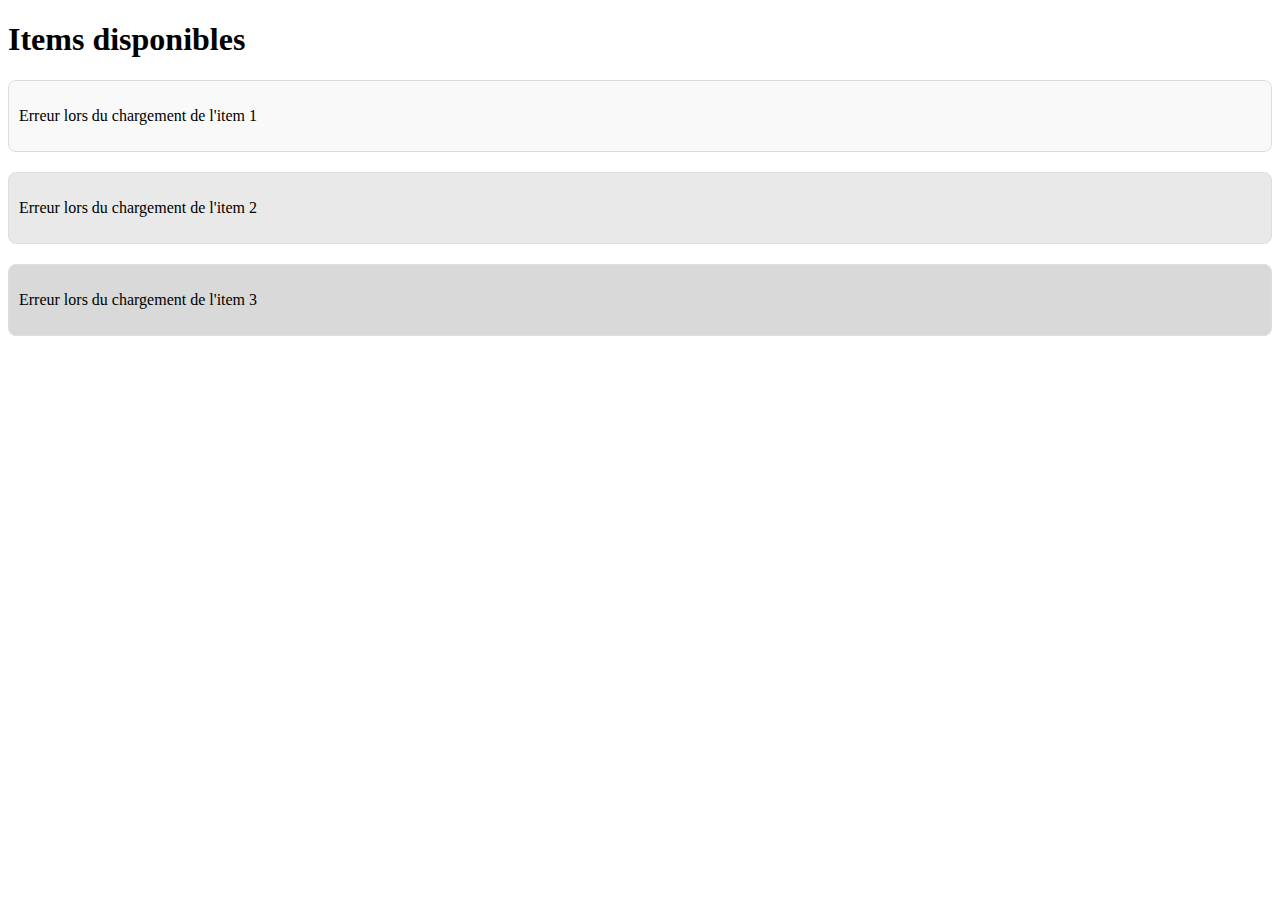
==== index.html @ 7828259c "[ADD] commencement ajoute des element grace à API et affciher" ====
<!DOCTYPE html>
<html lang="fr">
<head>
    <meta charset="UTF-8">
    <meta name="viewport" content="width=device-width, initial-scale=1.0">
    <title>Items de KeduFron't</title>
    <link rel="stylesheet" href="style.css">
</head>
<body>
    <h1>Items disponibles</h1>
    <div id="item1" class="item-container"></div>
    <div id="item2" class="item-container"></div>
    <div id="item3" class="item-container"></div>

    <script src="script.js"></script>
</body>
</html>
---- style.css ----
.item-container {
    border: 1px solid #ddd;
    padding: 10px;
    margin-bottom: 20px;
    border-radius: 8px;
}

#item1 {
    background-color: #f9f9f9;
}

#item2 {
    background-color: #e9e9e9;
}

#item3 {
    background-color: #d9d9d9;
}

.item-img {
    width: 100%;
    max-width: 200px;
    height: auto;
    border-radius: 4px;
}

.item-description, .item-price {
    color: #666;
}
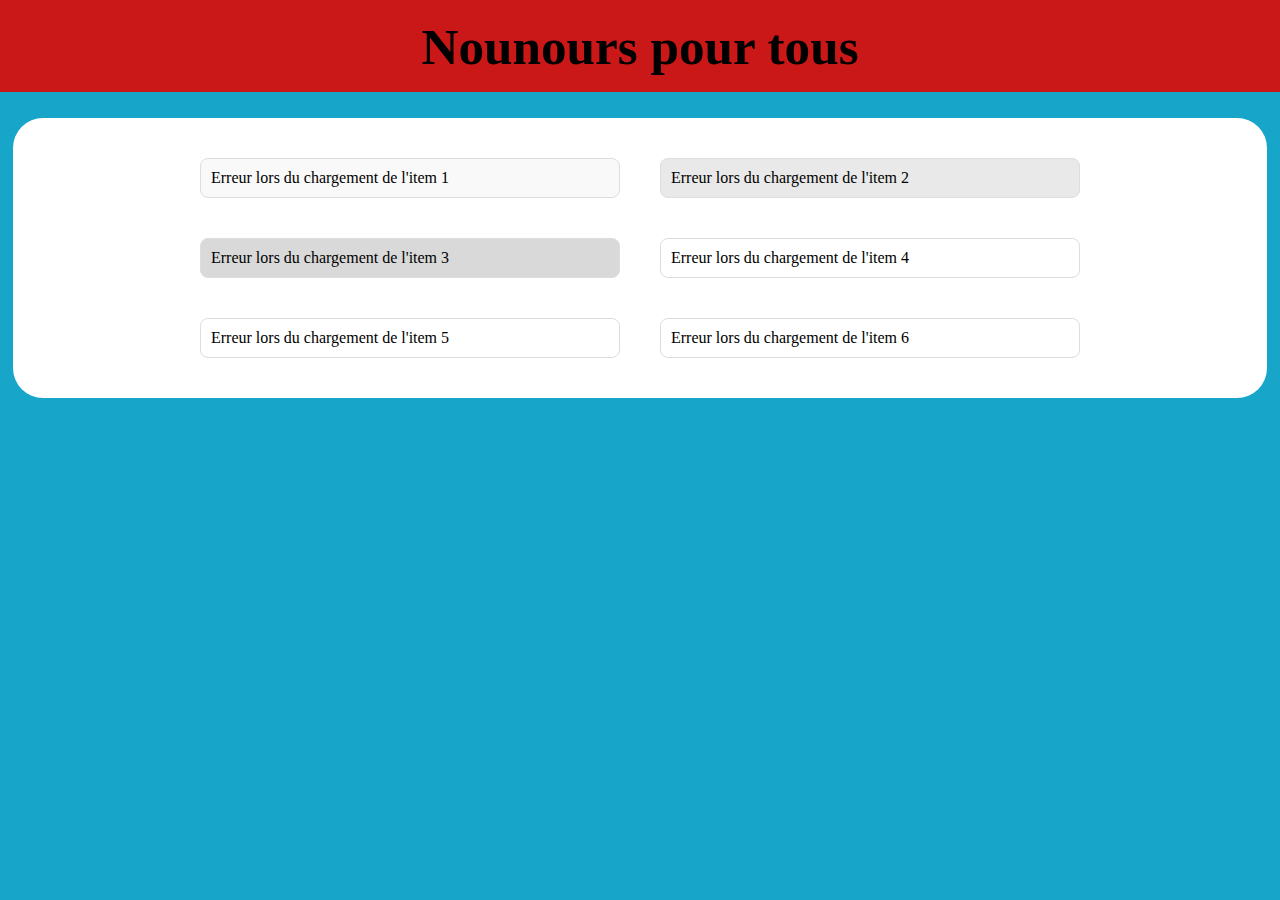
==== commit e1d29a6b: "[ADD] all item in one cadre" ====
--- a/index.html
+++ b/index.html
@@ -6,12 +6,18 @@
     <title>Items de KeduFron't</title>
     <link rel="stylesheet" href="style.css">
 </head>
+<header>
+    <h1 class="titre_header">Nounours pour tous</h1>
+</header>
 <body>
-    <h1>Items disponibles</h1>
-    <div id="item1" class="item-container"></div>
-    <div id="item2" class="item-container"></div>
-    <div id="item3" class="item-container"></div>
-
-    <script src="script.js"></script>
+    <div class="item_all_container">
+        <div id="item1" class="item-container"></div>
+        <div id="item2" class="item-container"></div>
+        <div id="item3" class="item-container"></div>
+        <div id="item4" class="item-container"></div>
+        <div id="item5" class="item-container"></div>
+        <div id="item6" class="item-container"></div>
+        <script src="script.js"></script>
+    </div>
 </body>
 </html>
--- a/style.css
+++ b/style.css
@@ -1,7 +1,48 @@
+* {
+    margin: 0;
+    padding: 0;
+    box-sizing: border-box;
+}
+
+body {
+    background-color: rgb(23, 166, 202)
+}
+
+header {
+    background-color: rgb(202, 23, 23);
+    width: 100%;
+    display: flex;
+    align-items: center;
+    justify-content: center;
+    font-size: 2vw;
+    margin-bottom: 2vw;
+}
+
+.item_all_container {
+    background-color: white;
+    display: flex;
+    margin: 1%;
+    justify-content: center;
+    padding: 20px;
+    height: auto;
+    border-radius: 30px 30px 30px 30px;
+    flex-wrap: wrap;
+}
+
+.titre_header {
+    margin: 1.3vw;
+}
+
 .item-container {
+    display: flex;
+    flex-direction: column;
+    flex-wrap: wrap;
+    width: 420px;
+    height: auto;
     border: 1px solid #ddd;
     padding: 10px;
-    margin-bottom: 20px;
+    margin: 20px;
+    gap: 10px;
     border-radius: 8px;
 }
 
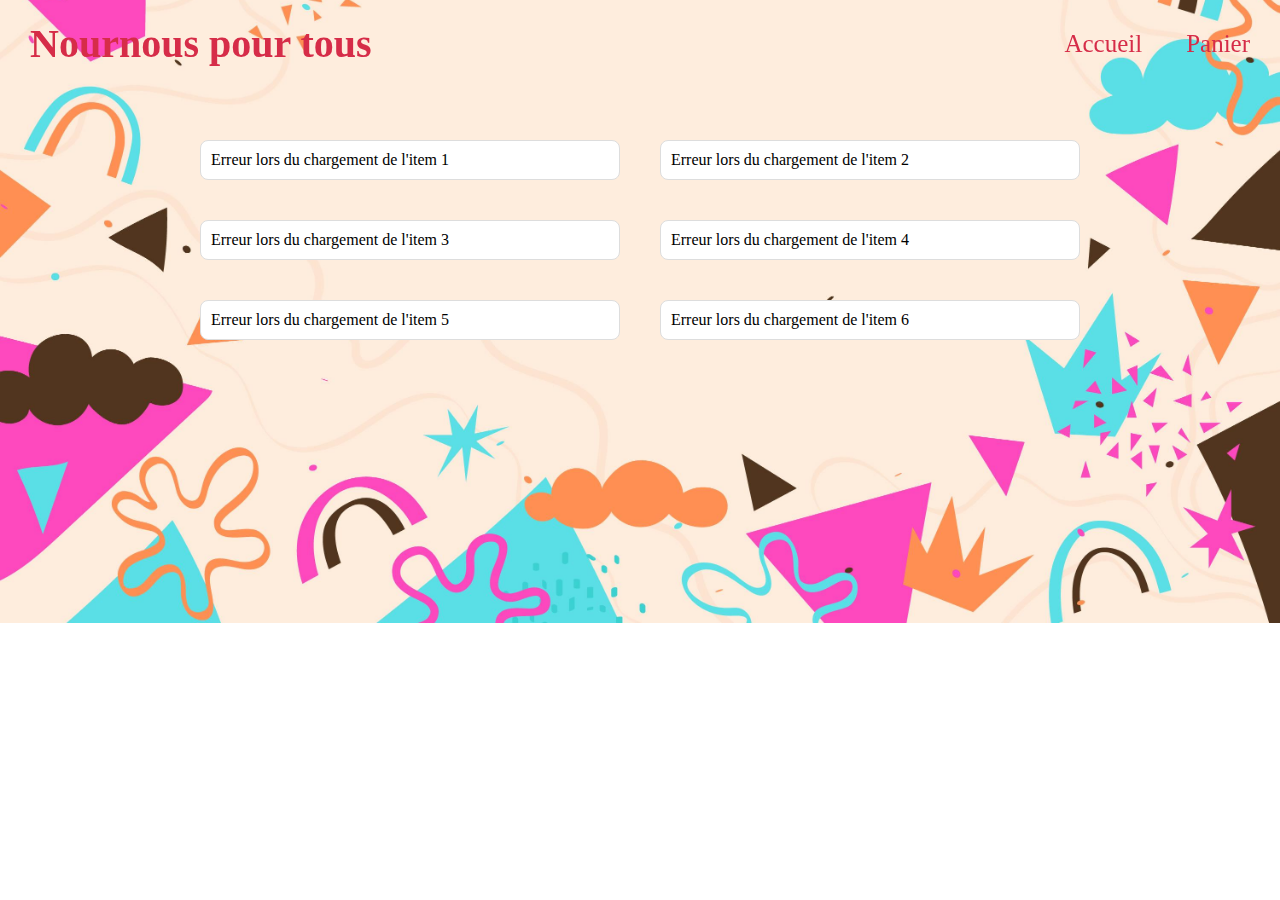
==== commit f55117f7: "[FIX] header && [FIX] main" ====
--- a/index.html
+++ b/index.html
@@ -5,19 +5,26 @@
     <meta name="viewport" content="width=device-width, initial-scale=1.0">
     <title>Items de KeduFron't</title>
     <link rel="stylesheet" href="style.css">
+    <script src="script.js"></script>
 </head>
-<header>
-    <h1 class="titre_header">Nounours pour tous</h1>
-</header>
 <body>
-    <div class="item_all_container">
-        <div id="item1" class="item-container"></div>
-        <div id="item2" class="item-container"></div>
-        <div id="item3" class="item-container"></div>
-        <div id="item4" class="item-container"></div>
-        <div id="item5" class="item-container"></div>
-        <div id="item6" class="item-container"></div>
-        <script src="script.js"></script>
-    </div>
+    <header class="header">
+        <a href="#" class="logo">Nournous pour tous</a>
+        <nav class="navbar">
+            <a href="#">Accueil</a>
+            <a href="#">Panier</a>
+            </a>
+        </nav>
+    </header>
+    <main>
+        <div class="item_all_container">
+            <div id="item1" class="item-container"></div>
+            <div id="item2" class="item-container"></div>
+            <div id="item3" class="item-container"></div>
+            <div id="item4" class="item-container"></div>
+            <div id="item5" class="item-container"></div>
+            <div id="item6" class="item-container"></div>
+        </div>
+    </main>
 </body>
 </html>
--- a/style.css
+++ b/style.css
@@ -5,32 +5,65 @@
 }
 
 body {
-    background-color: rgb(23, 166, 202)
+    height: 100%;
+    width: 100%;
+    background-image: url("font/font.jpg");
+    background-repeat: no-repeat;
+    background-size: cover;
+    background-position: center;
 }
 
-header {
-    background-color: rgb(202, 23, 23);
+.header {
+    position: fixed;
+    top: 0;
+    left: 0;
     width: 100%;
+    padding: 20px 30px;
     display: flex;
+    justify-content: space-between;
     align-items: center;
-    justify-content: center;
-    font-size: 2vw;
-    margin-bottom: 2vw;
+    z-index: 100;
+}
+
+.logo {
+    font-size: 40px;
+    color: rgb(214, 44, 72);
+    text-decoration: none;
+    font-weight: 700;
+}
+
+.navbar a {
+    position: relative;
+    font-size: 25px;
+    color: rgb(214, 44, 72);
+    font-weight: 500;
+    text-decoration: none;
+    margin-left: 40px;
+}
+
+.navbar a::before {
+    content: '';
+    position: absolute;
+    top: 0;
+    left: 0;
+    width: 0;
+    height: 3px;
+    background-color: #ffffff;
+}
+
+.navbar a:hover::before {
+    width: 100%;
 }
 
 .item_all_container {
-    background-color: white;
     display: flex;
     margin: 1%;
+    margin-top: 100px;
     justify-content: center;
     padding: 20px;
     height: auto;
     border-radius: 30px 30px 30px 30px;
     flex-wrap: wrap;
-}
-
-.titre_header {
-    margin: 1.3vw;
 }
 
 .item-container {
@@ -44,25 +77,16 @@
     margin: 20px;
     gap: 10px;
     border-radius: 8px;
-}
-
-#item1 {
-    background-color: #f9f9f9;
-}
-
-#item2 {
-    background-color: #e9e9e9;
-}
-
-#item3 {
-    background-color: #d9d9d9;
+    background-color: #ffffff;
 }
 
 .item-img {
     width: 100%;
     max-width: 200px;
     height: auto;
+    display: flex;
     border-radius: 4px;
+    justify-content: center;
 }
 
 .item-description, .item-price {
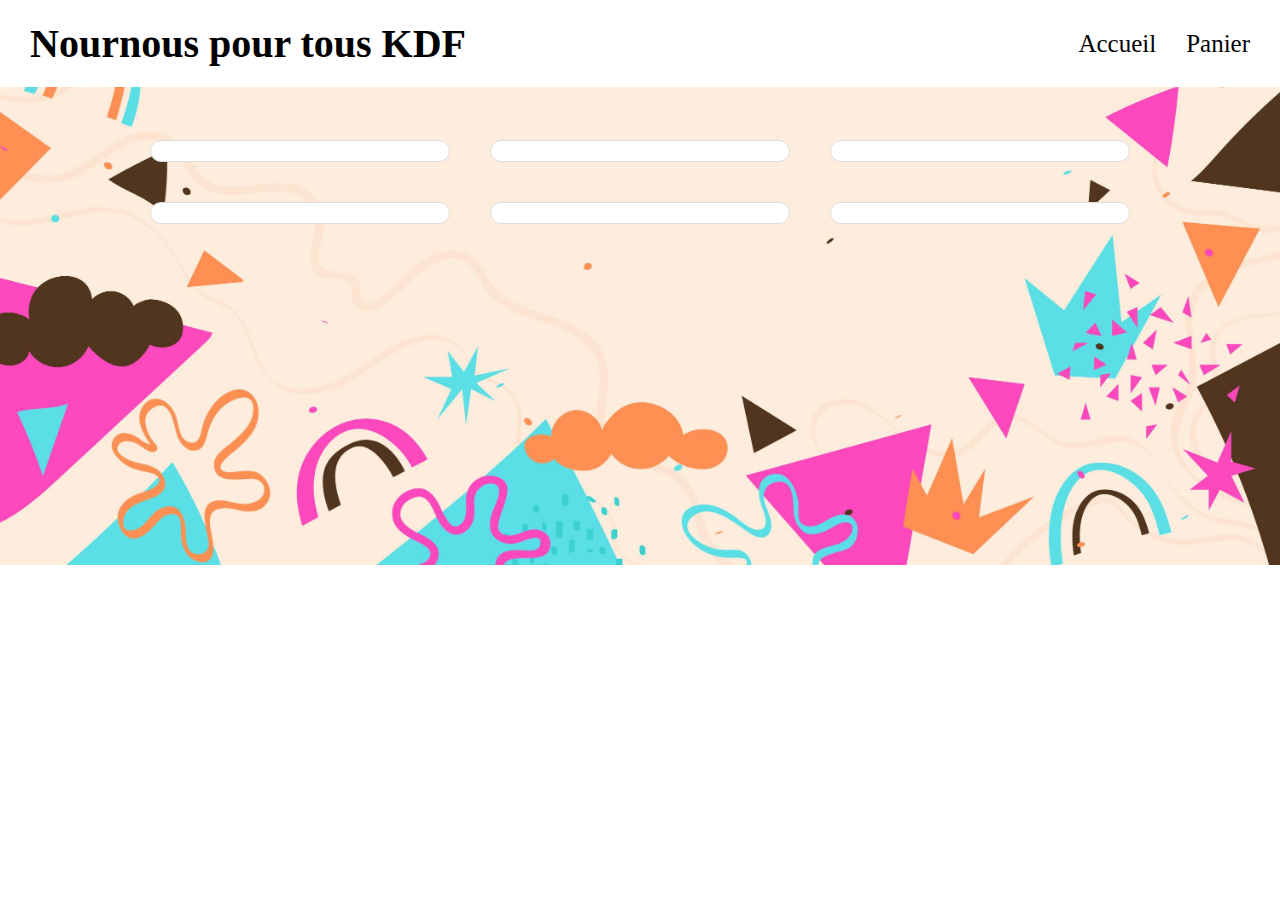
==== commit 11fbb70e: "[ADD] panier.html && panier.js" ====
--- a/index.html
+++ b/index.html
@@ -7,13 +7,14 @@
     <link rel="stylesheet" href="style.css">
     <script src="script.js"></script>
 </head>
-<body>
-    <header class="header">
-        <a href="#" class="logo">Nournous pour tous</a>
+<body class="body_index">
+    <header class="header_index">
+        <a href="index.html" class="logo">Nournous pour tous KDF</a>
         <nav class="navbar">
-            <a href="#">Accueil</a>
-            <a href="#">Panier</a>
-            </a>
+            <a href="index.html">Accueil</a>
+            <div class="panier">
+                <a href="panier.html">Panier</a>
+            </div>
         </nav>
     </header>
     <main>
--- a/style.css
+++ b/style.css
@@ -4,7 +4,9 @@
     box-sizing: border-box;
 }
 
-body {
+.body_index {
+    margin: 0;
+    padding: 0;
     height: 100%;
     width: 100%;
     background-image: url("font/font.jpg");
@@ -13,8 +15,7 @@
     background-position: center;
 }
 
-.header {
-    position: fixed;
+.header_index {
     top: 0;
     left: 0;
     width: 100%;
@@ -23,22 +24,32 @@
     justify-content: space-between;
     align-items: center;
     z-index: 100;
-}
+    background-color: white;
+}
+
+/* logo du header */
 
 .logo {
     font-size: 40px;
-    color: rgb(214, 44, 72);
+    color: black;
     text-decoration: none;
     font-weight: 700;
+}
+
+/* navbar du header */
+
+.navbar {
+    display: flex;
+    gap: 30px;
+    flex-wrap: wrap;
 }
 
 .navbar a {
     position: relative;
     font-size: 25px;
-    color: rgb(214, 44, 72);
+    color: black;
     font-weight: 500;
     text-decoration: none;
-    margin-left: 40px;
 }
 
 .navbar a::before {
@@ -48,17 +59,38 @@
     left: 0;
     width: 0;
     height: 3px;
-    background-color: #ffffff;
+    background-color: black;
 }
 
 .navbar a:hover::before {
     width: 100%;
 }
 
+.panier {
+    display: flex;
+}
+
+.panier span {
+    background-color: red;
+    color: white;
+    display: flex;
+    width: 30px;
+    height: 30px;
+    justify-content: center;
+    align-items: center;
+    border-radius: 50%;
+}
+
+.pos_conteur {
+    margin-top: 15px;
+    margin-left: -5px;
+}
+
+/* case qui contient tous les cases des items */
+
 .item_all_container {
     display: flex;
     margin: 1%;
-    margin-top: 100px;
     justify-content: center;
     padding: 20px;
     height: auto;
@@ -70,25 +102,209 @@
     display: flex;
     flex-direction: column;
     flex-wrap: wrap;
-    width: 420px;
-    height: auto;
+    width: 300px;
+    height: auto;
+    align-items: center;
     border: 1px solid #ddd;
     padding: 10px;
     margin: 20px;
     gap: 10px;
-    border-radius: 8px;
+    border-radius: 30px;
     background-color: #ffffff;
 }
 
+/* image de chaque item */
+
 .item-img {
-    width: 100%;
+    width: 200px;
     max-width: 200px;
-    height: auto;
+    height: 200px;
     display: flex;
     border-radius: 4px;
     justify-content: center;
 }
 
-.item-description, .item-price {
+.item-description {
     color: #666;
 }
+
+/* button pour "l'ajout au panier + prix" */
+.item-button{
+    display: inline-block;
+    padding: 10px 20px;
+    text-decoration: none;
+    color: white;
+    background-color: #007bff;
+    border-radius: 5px;
+    border: none;
+    font-size: 15px;
+    font-weight: 800;
+    cursor: pointer;
+}
+
+.item-button:hover {
+    background-color: black;
+}
+
+
+/* 2eme Page Poduit.html" */
+
+.body_produit {
+    margin: 0;
+    padding: 0;
+    height: 100%;
+    width: 100%;
+    background-image: url("font/font_produit.jpg");
+    background-repeat: no-repeat;
+    background-size: cover;
+    background-position: center;
+}
+
+.header_produit {
+    top: 0;
+    left: 0;
+    width: 100%;
+    padding: 20px 30px;
+    display: flex;
+    justify-content: space-between;
+    align-items: center;
+    z-index: 100;
+    background-color: white;
+}
+
+.main_produit {
+    display: flex;
+    justify-content: center;
+}
+
+.tab-item {
+    display: flex;
+    flex-direction: column;
+    flex-wrap: wrap;
+    width: 400px;
+    height: auto;
+    padding: 30px;
+    align-items: center;
+    border: 1px solid #ddd;
+    margin: 20px;
+    gap: 20px;
+    border-radius: 30px;
+    background-color: #ffffff;
+}
+
+.item-img_produit {
+    width: 300px;
+    max-width: 300px;
+    height: auto;
+    display: flex;
+    border-radius: 4px;
+    justify-content: center;
+}
+
+.item_size_police {
+    font-size: 20px;
+    font-weight: 500;
+}
+
+.item-button_produit {
+    display: inline-block;
+    padding: 10px 20px;
+    text-decoration: none;
+    color: white;
+    background-color: #007bff;
+    border-radius: 5px;
+    border: none;
+    font-size: 25px;
+    font-weight: 800;
+    cursor: pointer;
+}
+
+.item-button_produit:hover {
+    background-color: black;
+}
+
+.title_item {
+    font-size: 50px;
+    font-weight: 600;
+}
+
+/* page panier */
+
+.header_panier {
+    top: 0;
+    left: 0;
+    width: 100%;
+    padding: 20px 30px;
+    display: flex;
+    justify-content: space-between;
+    align-items: center;
+    z-index: 100;
+    background-color: white;
+}
+
+.tab_item2 {
+    display: flex;
+    flex-direction: column;
+    flex-wrap: wrap;
+    width: 300px;
+    height: auto;
+    min-height: 800px;
+    padding: 30px;
+    align-items: center;
+    border: 1px solid #ddd;
+    margin: 20px;
+    gap: 20px;
+    border-radius: 30px;
+    background-color: #ffffff;
+}
+
+.button_moin {
+    background-color: skyblue;
+    width: 30px;
+    color: black;
+    height: 30px;
+    font-size: 20px;
+    border-radius: 50%;
+}
+
+.button_plus {
+    background-color: skyblue;
+    width: 30px;
+    color: black;
+    height: 30px;
+    font-size: 20px;
+    border-radius: 50%;
+}
+
+.main_panier {
+    display: flex;
+    justify-content: center;
+}
+
+.item_size_police {
+    display: flex;
+    justify-content: center;
+    font-size: 20px;
+}
+
+.title_item_panier {
+    display: flex;
+    justify-content: center;
+    font-size: 30px;
+}
+
+.item_img_panier {
+    width: 200px;
+    max-width: 200px;
+    height: auto;
+    display: flex;
+    border-radius: 4px;
+    justify-content: center;
+}
+
+.quantity_button {
+    display: flex;
+    justify-content: center;
+    align-items: center;
+    gap: 10px;
+}